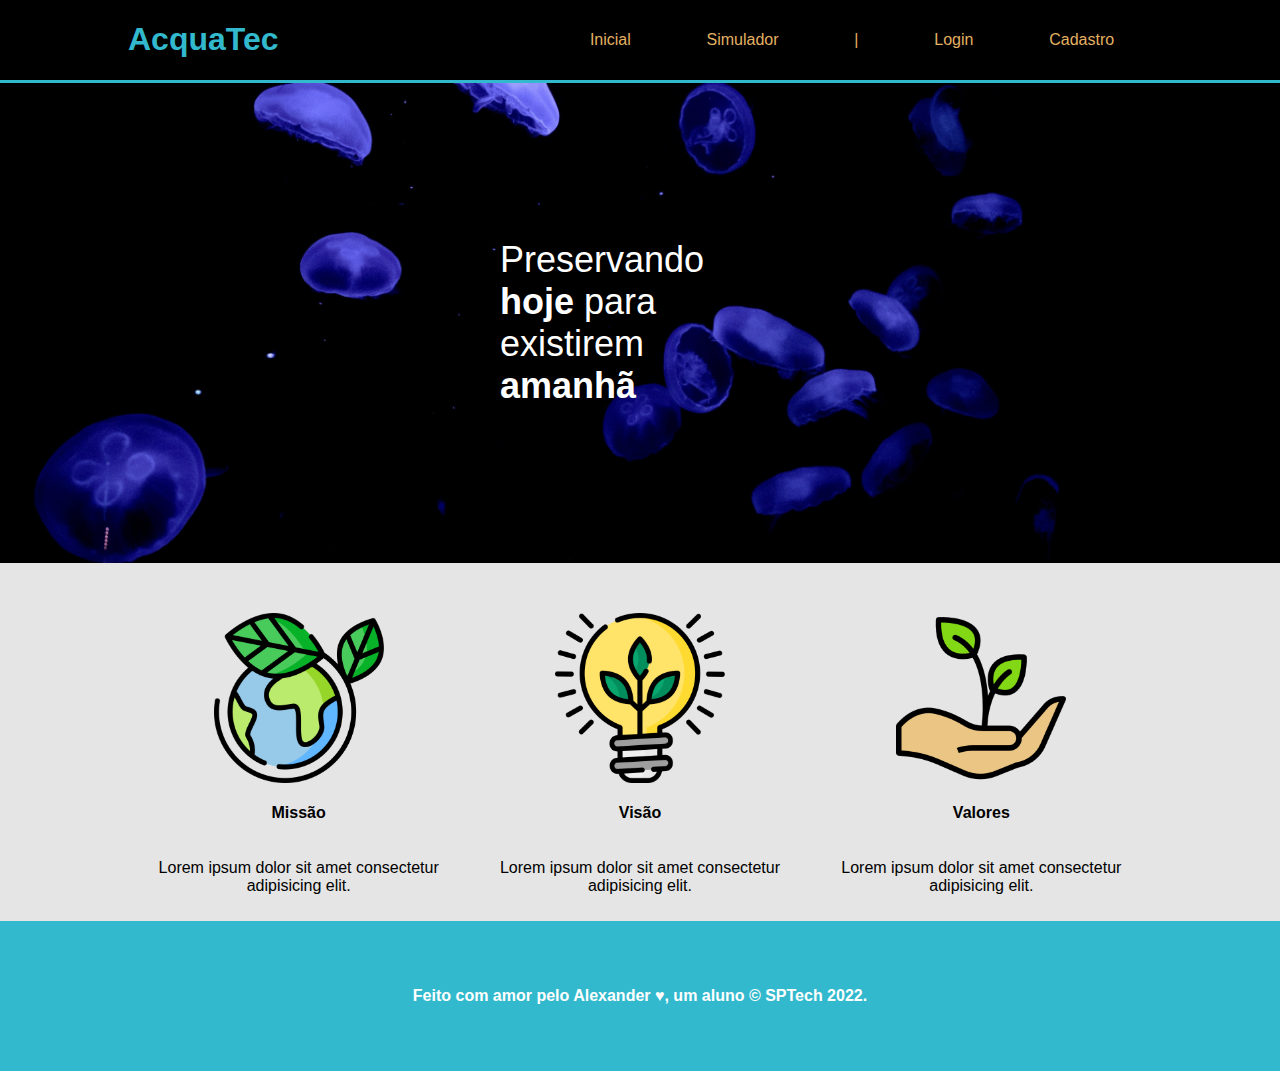
==== Index.html @ c9a99ecb "Organizando tudo" ====
<!DOCTYPE html>
<html lang="en">

<head>
    <meta charset="UTF-8">
    <meta http-equiv="X-UA-Compatible" content="IE=edge">
    <meta name="viewport" content="width=device-width, initial-scale=1.0">
    <title>AcquaTec</title>
    <link rel="stylesheet" href="Estilos.css">

</head>

<body>
    <div class="header">
            <div class="container">
                <h1>AcquaTec</h1>
                <ul class="navbar">
                    <li>Inicial</li>
                    <li>Simulador</li>
                    <li>|</li>
                    <li>Login</li>
                    <li>Cadastro</li>
                </ul>
            </div>
        </div>
    
        <div class="banner">
            <div class="container">
                <p>Preservando <span> hoje </span> para existirem <span> amanhã </span></p>
            </div>
        </div>

        
        <div class="social">
            <div class="container">
                <div class="boxes">
                    <div class="box">
                        <img src="assets/imgs/planet-earth_color.png" alt="icone de missão">
                        <h4>Missão</h4>
                        <p>Lorem ipsum dolor sit amet consectetur adipisicing elit.</p>
                    </div>
                    <div class="box">
                        <img src="assets/imgs/lightbulb_color.png" alt="icone de visão">
                        <h4>Visão</h4>
                        <p>Lorem ipsum dolor sit amet consectetur adipisicing elit.</p>
                    </div>
                    <div class="box">
                        <img src="assets/imgs/growth_color.png" alt="icone de valores">
                        <h4>Valores</h4>
                        <p>Lorem ipsum dolor sit amet consectetur adipisicing elit.</p>
                    </div>
                </div>
            </div>
        </div>

        <div class="footer">
            <div class="container">
                <h4>Feito com amor pelo Alexander &hearts;, um aluno &copy; SPTech 2022.</h4>
            </div>
        </div>
</body>

</html>
---- Estilos.css ----
body{

    margin: 0;
    font-family: sans-serif;
    background-color: black;

}

.header{

    color: #32b9cd; 
    border-bottom: solid 3px #32b9cd;
    /* border: solid 3px green; */

}

.container{

    /* border: solid 3px yellow; */
    width: 80%;
    margin: auto;

}


.header .container{

    display: flex;
    justify-content: space-between;

}

.navbar{

    display: flex;
    width: 600px;
    justify-content: space-around;
    color: #e3b062;
    list-style: none;
    align-items: center;

}

/* Banner */

.banner{

    /* border: solid 3px pink; */
    color: white;
    padding: 40px 0;
    height: 400px;
    background-image: url("assets/imgs/bg-jelly-fish-para_outras_pags.png");
    background-size: cover;

}

.banner .container{

    /* border: solid 3px red; */
    height: 400px;
    display: flex;
    justify-content: center;
    align-items: center;

}

.banner p{

    /* border: solid 3px green; */
    font-size: 36px;
    width: 280px;

}

.banner .container span{

    font-weight: 800;
}


/* missão visão valores */

.social{

    /* border: solid 3px red; */
    background-color: #e5e5e5;

}

.box img{

    width: 170px;

}

/* .social .container{

    border: solid 3px purple;

} */

.social .container .boxes{

    /* border: solid 3px yellow; */
    display: flex;

}

.box{

    /* border: solid 3px blue; */
    margin: 50px 10px 10px 10px;
    display: flex;
    flex-direction: column;
    align-items: center;

}

.social p{

    text-align: center;

}

/* FOOTER */

.footer{

    background-color: #32b9cd;
    height: 150px;
    color: #fff;
    display: flex;

}

.footer .container{

    display: flex;
    justify-content: center;
    
}
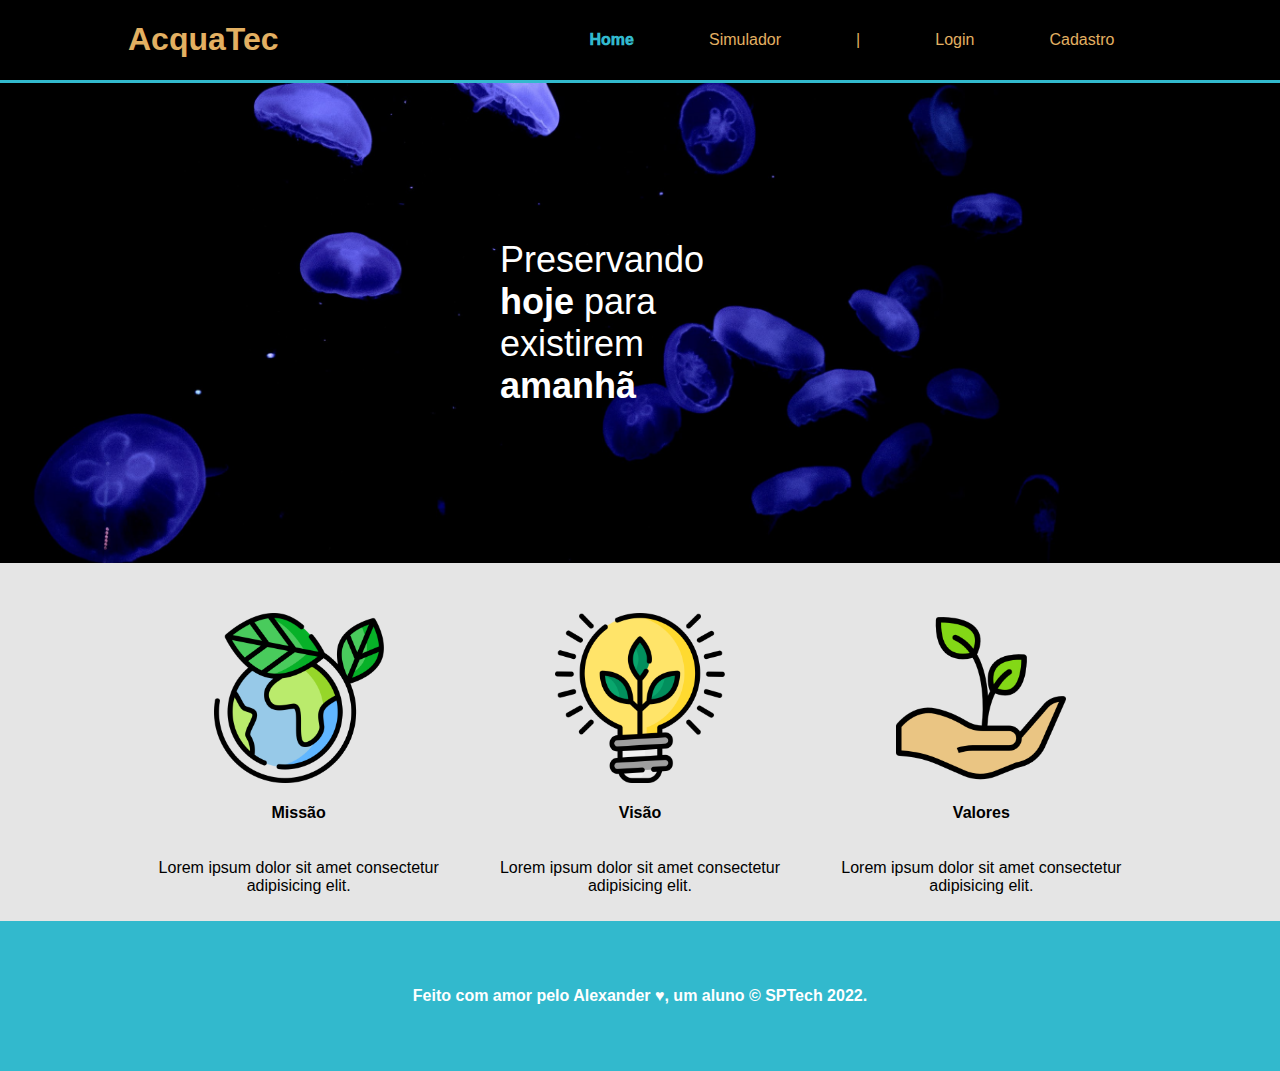
==== commit 67cf44ca: "Entrega do dia 23/09/22" ====
--- a/Index.html
+++ b/Index.html
@@ -5,7 +5,7 @@
     <meta charset="UTF-8">
     <meta http-equiv="X-UA-Compatible" content="IE=edge">
     <meta name="viewport" content="width=device-width, initial-scale=1.0">
-    <title>AcquaTec</title>
+    <title>HOME - AcquaTec</title>
     <link rel="stylesheet" href="Estilos.css">
 
 </head>
@@ -13,12 +13,12 @@
 <body>
     <div class="header">
             <div class="container">
-                <h1>AcquaTec</h1>
+                <h1><a href="Index.html">AcquaTec</a></h1>
                 <ul class="navbar">
-                    <li>Inicial</li>
+                    <li id="aqui">Home</li>
                     <li>Simulador</li>
                     <li>|</li>
-                    <li>Login</li>
+                    <li><a href="Login.html">Login</a></li>
                     <li>Cadastro</li>
                 </ul>
             </div>
--- a/Estilos.css
+++ b/Estilos.css
@@ -28,6 +28,16 @@
     display: flex;
     justify-content: space-between;
 
+}
+
+.header ul #aqui {
+    font-weight: 1000;
+    color: #32b9cd;
+}
+
+a {
+    color: #e3b062;
+    text-decoration: none;
 }
 
 .navbar{
@@ -139,3 +149,4 @@
     justify-content: center;
     
 }
+
